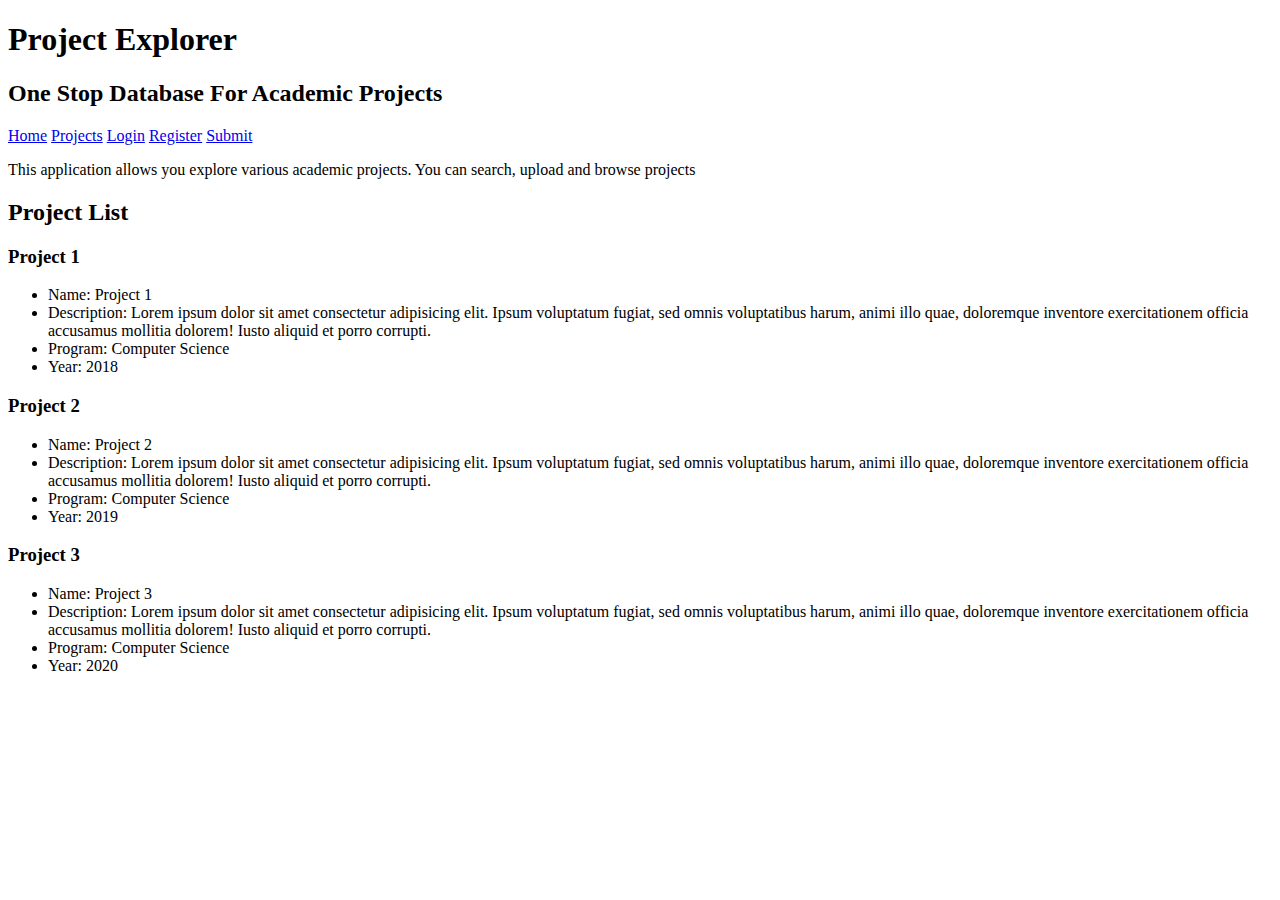
==== app/public/project-explorer/index.html @ 9f5c0161 "Created HTML pages for Project Explorer" ====
<!DOCTYPE html>
<html lang="en">
<head>
    <meta charset="UTF-8">
    <meta http-equiv="X-UA-Compatible" content="IE=edge">
    <meta name="viewport" content="width=device-width, initial-scale=1.0">
    <title>Document</title>
</head>
<body>
    <header>
        <h1>Project Explorer</h1>
        <h2>One Stop Database For Academic Projects</h2>
    </header>
    <nav>
        <a href="index.html">Home</a>
        <a href="search.html">Projects</a>
        <a href="login.html">Login</a>
        <a href="register.html">Register</a>
        <a href="createproject.html">Submit</a>
    </nav>
    <main>
        <p>This application allows you explore various academic projects. You can search, upload and browse projects </p>
        <h2>Project List</h2>
        <section>
            <h3>Project 1</h3>
            <ul>
                <li>Name: Project 1</li>
                <li>Description: Lorem ipsum dolor sit amet consectetur adipisicing elit. Ipsum voluptatum fugiat, sed omnis voluptatibus harum, animi illo quae, doloremque inventore exercitationem officia accusamus mollitia dolorem! Iusto aliquid et porro corrupti.</li>
                <li>Program: Computer Science</li>
                <li>Year: 2018</li>
            </ul>
        </section>
        <section>
            <h3>Project 2</h3>
            <ul>
                <li>Name: Project 2</li>
                <li>Description: Lorem ipsum dolor sit amet consectetur adipisicing elit. Ipsum voluptatum fugiat, sed omnis voluptatibus harum, animi illo quae, doloremque inventore exercitationem officia accusamus mollitia dolorem! Iusto aliquid et porro corrupti.</li>
                <li>Program: Computer Science</li>
                <li>Year: 2019</li>
            </ul>
        </section>
        <section>
            <h3>Project 3</h3>
            <ul>
                <li>Name: Project 3</li>
                <li>Description: Lorem ipsum dolor sit amet consectetur adipisicing elit. Ipsum voluptatum fugiat, sed omnis voluptatibus harum, animi illo quae, doloremque inventore exercitationem officia accusamus mollitia dolorem! Iusto aliquid et porro corrupti.</li>
                <li>Program: Computer Science</li>
                <li>Year: 2020</li>
            </ul>
        </section>
    </main>
</body>
</html>
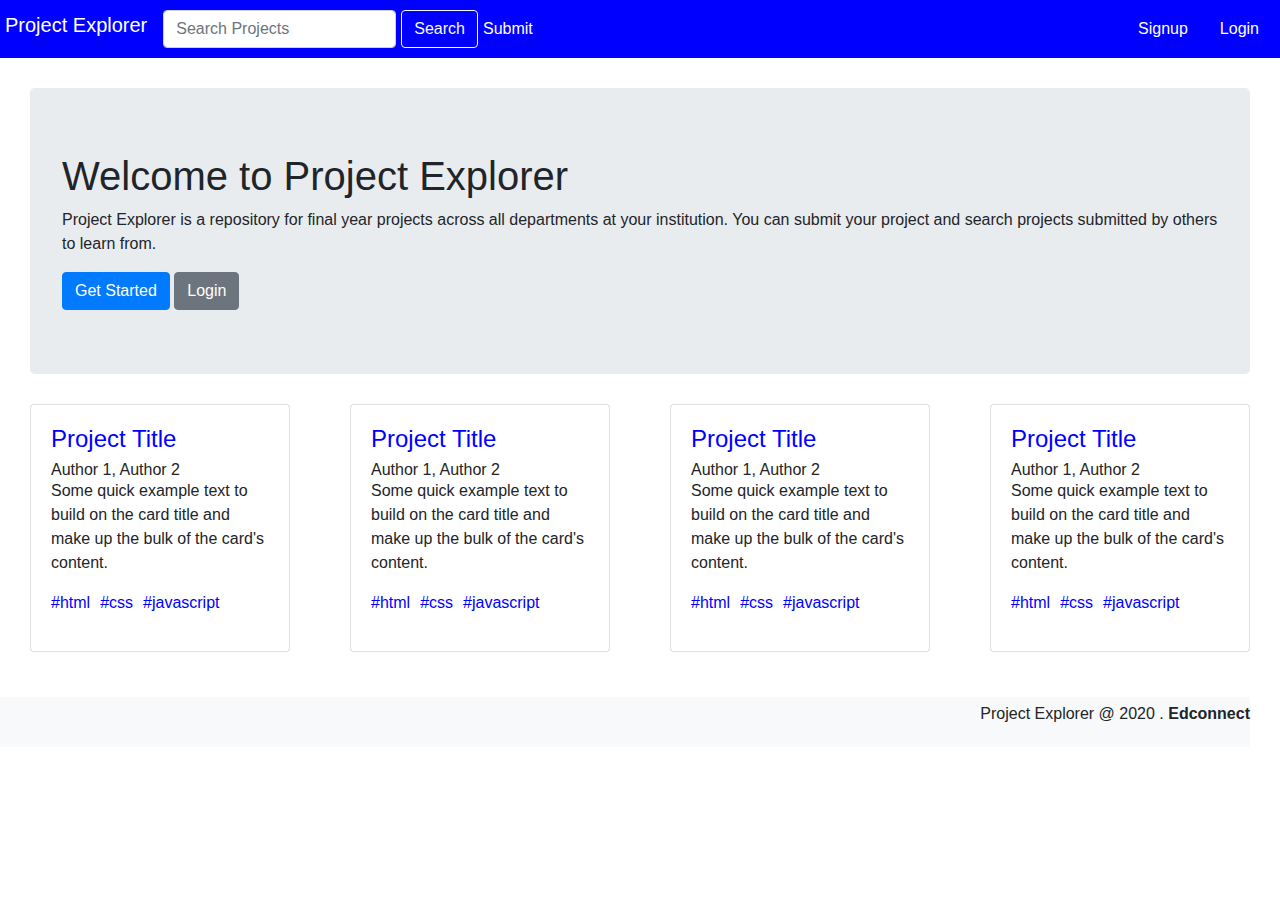
==== commit e94df3b4: "Adding JS" ====
--- a/app/public/project-explorer/index.html
+++ b/app/public/project-explorer/index.html
@@ -5,49 +5,94 @@
     <meta http-equiv="X-UA-Compatible" content="IE=edge">
     <meta name="viewport" content="width=device-width, initial-scale=1.0">
     <title>Document</title>
+    <link rel="stylesheet" href="./css/bootstrap.min.css">
+    <link rel="stylesheet" href="style.css">
 </head>
 <body>
-    <header>
-        <h1>Project Explorer</h1>
-        <h2>One Stop Database For Academic Projects</h2>
-    </header>
-    <nav>
-        <a href="index.html">Home</a>
-        <a href="search.html">Projects</a>
-        <a href="login.html">Login</a>
-        <a href="register.html">Register</a>
-        <a href="createproject.html">Submit</a>
-    </nav>
+    <nav class="navbar nav-bar sticky-top ">
+        <div class="left-nav">
+            <h3 class="navbar-brand">Project Explorer</h3>
+        <div >
+            <form action="" class="form-inline" name="searchForm">
+        <input type="text" class="form-control" placeholder="Search Projects">
+        <button type="submit" class="btn btn-outline-light search">Search</button>
+        <a href="">Submit</a>
+            </form>
+        </div>
+        </div>
+        <div class="right-nav">
+            <a class="nav-link" href="">Signup</a>
+            <a class="nav-link" href="">Login</a>
+            </div>
+</nav>
+
     <main>
-        <p>This application allows you explore various academic projects. You can search, upload and browse projects </p>
-        <h2>Project List</h2>
-        <section>
-            <h3>Project 1</h3>
-            <ul>
-                <li>Name: Project 1</li>
-                <li>Description: Lorem ipsum dolor sit amet consectetur adipisicing elit. Ipsum voluptatum fugiat, sed omnis voluptatibus harum, animi illo quae, doloremque inventore exercitationem officia accusamus mollitia dolorem! Iusto aliquid et porro corrupti.</li>
-                <li>Program: Computer Science</li>
-                <li>Year: 2018</li>
-            </ul>
-        </section>
-        <section>
-            <h3>Project 2</h3>
-            <ul>
-                <li>Name: Project 2</li>
-                <li>Description: Lorem ipsum dolor sit amet consectetur adipisicing elit. Ipsum voluptatum fugiat, sed omnis voluptatibus harum, animi illo quae, doloremque inventore exercitationem officia accusamus mollitia dolorem! Iusto aliquid et porro corrupti.</li>
-                <li>Program: Computer Science</li>
-                <li>Year: 2019</li>
-            </ul>
-        </section>
-        <section>
-            <h3>Project 3</h3>
-            <ul>
-                <li>Name: Project 3</li>
-                <li>Description: Lorem ipsum dolor sit amet consectetur adipisicing elit. Ipsum voluptatum fugiat, sed omnis voluptatibus harum, animi illo quae, doloremque inventore exercitationem officia accusamus mollitia dolorem! Iusto aliquid et porro corrupti.</li>
-                <li>Program: Computer Science</li>
-                <li>Year: 2020</li>
-            </ul>
-        </section>
+        <div class="jumbotron first">
+            <h1>Welcome to Project Explorer</h1>
+         <p>Project Explorer is a repository for final year projects across all departments at your institution. You can submit your project and search projects submitted by others to learn from.</p>
+         <a href="register.html" class="btn btn-primary">Get Started</a>
+      <a href="login.html"  class="btn btn-secondary">Login</a>
+        </div>
+        <div class="all-card">
+        <div class="card">
+            <div class="card-body">
+                <h4 class="card-title">Project Title</h4>
+                <h6 class="card-subtitle">Author 1, Author 2</h6>
+          <p class="card-text">Some quick example text to build on the card title and make up the bulk of the card's content.</p>
+          <div class="second">
+          <p class="html">#html</p>
+          <p class="css">#css</p>
+          <p class="javascript">#javascript</p>
+        </div>
+            </div>
+        </div>
+
+        <div class="card">
+            <div class="card-body">
+                <h4 class="card-title">Project Title</h4>
+                <h6 class="card-subtitle">Author 1, Author 2</h6>
+          <p class="card-text">Some quick example text to build on the card title and make up the bulk of the card's content.</p>
+          <div class="second">
+          <p class="html">#html</p>
+          <p class="css">#css</p>
+          <p class="javascript">#javascript</p>
+        </div>
+            </div>
+        </div>
+
+        <div class="card">
+            <div class="card-body">
+                <h4 class="card-title">Project Title</h4>
+                <h6 class="card-subtitle">Author 1, Author 2</h6>
+          <p class="card-text">Some quick example text to build on the card title and make up the bulk of the card's content.</p>
+          <div class="second">
+          <p class="html">#html</p>
+          <p class="css">#css</p>
+          <p class="javascript">#javascript</p>
+        </div>
+            </div>
+        </div>
+
+        <div class="card">
+            <div class="card-body">
+                <h4 class="card-title">Project Title</h4>
+                <h6 class="card-subtitle">Author 1, Author 2</h6>
+          <p class="card-text">Some quick example text to build on the card title and make up the bulk of the card's content.</p>
+          <div class="second">
+          <p class="html">#html</p>
+          <p class="css">#css</p>
+          <p class="javascript">#javascript</p>
+        </div>
+            </div>
+        </div>
+    </div>
     </main>
+
+    <footer>
+        <div class="footer bg-light">
+            <p>Project Explorer @ 2020 . <span class="ed-footer">Edconnect</span></p>
+        </div>
+    </footer>
+    <script src="js/app.js"></script>
 </body>
 </html>--- a/app/public/project-explorer/style.css
+++ b/app/public/project-explorer/style.css
@@ -0,0 +1,90 @@
+
+.nav-bar{
+    display: flex;
+    flex-direction: row;
+    background-color: blue;
+    padding: 5px;
+    color: white;
+}
+
+.left-nav{
+flex-direction: row;
+display: flex;
+align-items: center;
+}
+.search{
+    margin: 5px;
+}
+.right-nav{
+    display: flex;
+    flex-direction: row;
+    justify-content: flex-end;
+}
+a{
+    color: white;
+    text-decoration: none;
+}
+.first{
+    margin: 15px 30px;
+}
+.card-title{
+    color: blue;
+}
+.card{
+margin: 15px 30px;
+}
+.second{
+    color: blue;
+    display: flex;
+}
+.html{
+    margin-right: 10px;
+}
+.css{
+    margin-right: 10px;
+}
+.javascript{
+    margin-right: 20px;
+}
+.all-card{
+    display: flex;
+}
+.footer{
+    text-align: right;
+    background-color: silver;
+    margin-right: 30px;
+    padding: 5px 0;
+}
+.ed-footer{
+    font-weight: bold;
+}
+.login{
+    margin-top: 20px;
+}
+.form-group{
+    margin-right: 10px;
+}
+main{
+    margin-top: 30px;
+    margin-bottom: 30px;
+}
+.ade{
+    background-color: silver;
+}
+.one{
+    margin-top: 30px;
+    margin-bottom: 30px;
+}
+footer{
+    margin-top: 30px;
+}
+.three{
+    background-color: silver;
+    text-align: center;
+    padding: 7px;
+    border-radius: 3px;
+}
+.four{
+    background-color: silver;
+    padding: 3px;
+}
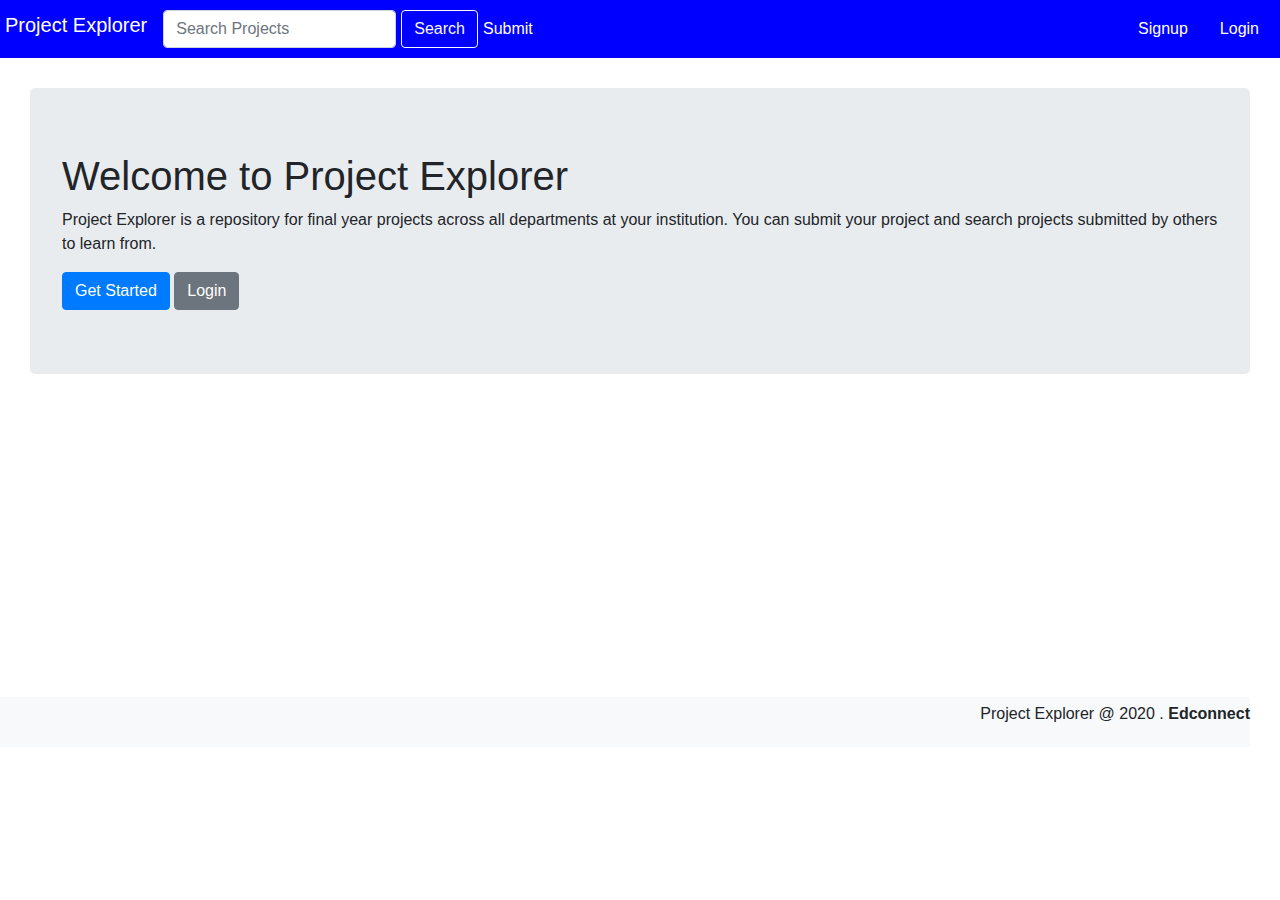
==== commit c36f5989: "Completed module 6" ====
--- a/app/public/project-explorer/index.html
+++ b/app/public/project-explorer/index.html
@@ -1,5 +1,6 @@
 <!DOCTYPE html>
 <html lang="en">
+
 <head>
     <meta charset="UTF-8">
     <meta http-equiv="X-UA-Compatible" content="IE=edge">
@@ -8,84 +9,92 @@
     <link rel="stylesheet" href="./css/bootstrap.min.css">
     <link rel="stylesheet" href="style.css">
 </head>
+
 <body>
     <nav class="navbar nav-bar sticky-top ">
         <div class="left-nav">
             <h3 class="navbar-brand">Project Explorer</h3>
-        <div >
-            <form action="" class="form-inline" name="searchForm">
-        <input type="text" class="form-control" placeholder="Search Projects">
-        <button type="submit" class="btn btn-outline-light search">Search</button>
-        <a href="">Submit</a>
-            </form>
-        </div>
+            <div>
+                <form action="" class="form-inline" name="searchForm">
+                    <input type="text" class="form-control" placeholder="Search Projects">
+                    <button type="submit" class="btn btn-outline-light search">Search</button>
+                    <a href="">Submit</a>
+                </form>
+            </div>
         </div>
         <div class="right-nav">
-            <a class="nav-link" href="">Signup</a>
-            <a class="nav-link" href="">Login</a>
-            </div>
-</nav>
+            <a class="nav-link unhide" id="logout" href="index.html" style="display: none;">Logout</a>
+            <span class="nav-link unhide" id="username" style="display: none;"></span>
+            <a class="nav-link hide" id="signup" href="register.html">Signup</a>
+            <a class="nav-link hide" id="login" href="login.html">Login</a>
+        </div>
+    </nav>
 
     <main>
         <div class="jumbotron first">
             <h1>Welcome to Project Explorer</h1>
-         <p>Project Explorer is a repository for final year projects across all departments at your institution. You can submit your project and search projects submitted by others to learn from.</p>
-         <a href="register.html" class="btn btn-primary">Get Started</a>
-      <a href="login.html"  class="btn btn-secondary">Login</a>
+            <p>Project Explorer is a repository for final year projects across all departments at your institution. You
+                can submit your project and search projects submitted by others to learn from.</p>
+            <a href="register.html" class="btn btn-primary">Get Started</a>
+            <a href="login.html" class="btn btn-secondary">Login</a>
         </div>
-        <div class="all-card">
-        <div class="card">
-            <div class="card-body">
-                <h4 class="card-title">Project Title</h4>
-                <h6 class="card-subtitle">Author 1, Author 2</h6>
-          <p class="card-text">Some quick example text to build on the card title and make up the bulk of the card's content.</p>
-          <div class="second">
-          <p class="html">#html</p>
-          <p class="css">#css</p>
-          <p class="javascript">#javascript</p>
-        </div>
+        <div class="all-card showcase" style="visibility: hidden;">
+            <div class="card">
+                <div class="card-body">
+                    <h4 class="card-title">Project Title</h4>
+                    <h6 class="card-subtitle">Author 1, Author 2</h6>
+                    <p class="card-text">Some quick example text to build on the card title and make up the bulk of the
+                        card's content.</p>
+                    <div class="second">
+                        <p class="html">#html</p>
+                        <p class="css">#css</p>
+                        <p class="javascript">#javascript</p>
+                    </div>
+                </div>
+            </div>
+
+            <div class="card">
+                <div class="card-body">
+                    <h4 class="card-title">Project Title</h4>
+                    <h6 class="card-subtitle">Author 1, Author 2</h6>
+                    <p class="card-text">Some quick example text to build on the card title and make up the bulk of the
+                        card's content.</p>
+                    <div class="second">
+                        <p class="html">#html</p>
+                        <p class="css">#css</p>
+                        <p class="javascript">#javascript</p>
+                    </div>
+                </div>
+            </div>
+
+            <div class="card">
+                <div class="card-body">
+                    <h4 class="card-title">Project Title</h4>
+                    <h6 class="card-subtitle">Author 1, Author 2</h6>
+                    <p class="card-text">Some quick example text to build on the card title and make up the bulk of the
+                        card's content.</p>
+                    <div class="second">
+                        <p class="html">#html</p>
+                        <p class="css">#css</p>
+                        <p class="javascript">#javascript</p>
+                    </div>
+                </div>
+            </div>
+
+            <div class="card">
+                <div class="card-body">
+                    <h4 class="card-title">Project Title</h4>
+                    <h6 class="card-subtitle">Author 1, Author 2</h6>
+                    <p class="card-text">Some quick example text to build on the card title and make up the bulk of the
+                        card's content.</p>
+                    <div class="second">
+                        <p class="html">#html</p>
+                        <p class="css">#css</p>
+                        <p class="javascript">#javascript</p>
+                    </div>
+                </div>
             </div>
         </div>
-
-        <div class="card">
-            <div class="card-body">
-                <h4 class="card-title">Project Title</h4>
-                <h6 class="card-subtitle">Author 1, Author 2</h6>
-          <p class="card-text">Some quick example text to build on the card title and make up the bulk of the card's content.</p>
-          <div class="second">
-          <p class="html">#html</p>
-          <p class="css">#css</p>
-          <p class="javascript">#javascript</p>
-        </div>
-            </div>
-        </div>
-
-        <div class="card">
-            <div class="card-body">
-                <h4 class="card-title">Project Title</h4>
-                <h6 class="card-subtitle">Author 1, Author 2</h6>
-          <p class="card-text">Some quick example text to build on the card title and make up the bulk of the card's content.</p>
-          <div class="second">
-          <p class="html">#html</p>
-          <p class="css">#css</p>
-          <p class="javascript">#javascript</p>
-        </div>
-            </div>
-        </div>
-
-        <div class="card">
-            <div class="card-body">
-                <h4 class="card-title">Project Title</h4>
-                <h6 class="card-subtitle">Author 1, Author 2</h6>
-          <p class="card-text">Some quick example text to build on the card title and make up the bulk of the card's content.</p>
-          <div class="second">
-          <p class="html">#html</p>
-          <p class="css">#css</p>
-          <p class="javascript">#javascript</p>
-        </div>
-            </div>
-        </div>
-    </div>
     </main>
 
     <footer>
@@ -95,4 +104,5 @@
     </footer>
     <script src="js/app.js"></script>
 </body>
+
 </html>--- a/app/public/project-explorer/style.css
+++ b/app/public/project-explorer/style.css
@@ -29,6 +29,11 @@
 }
 .card-title{
     color: blue;
+}
+
+.card-title a {
+    color: blue;
+    text-decoration: none;
 }
 .card{
 margin: 15px 30px;
